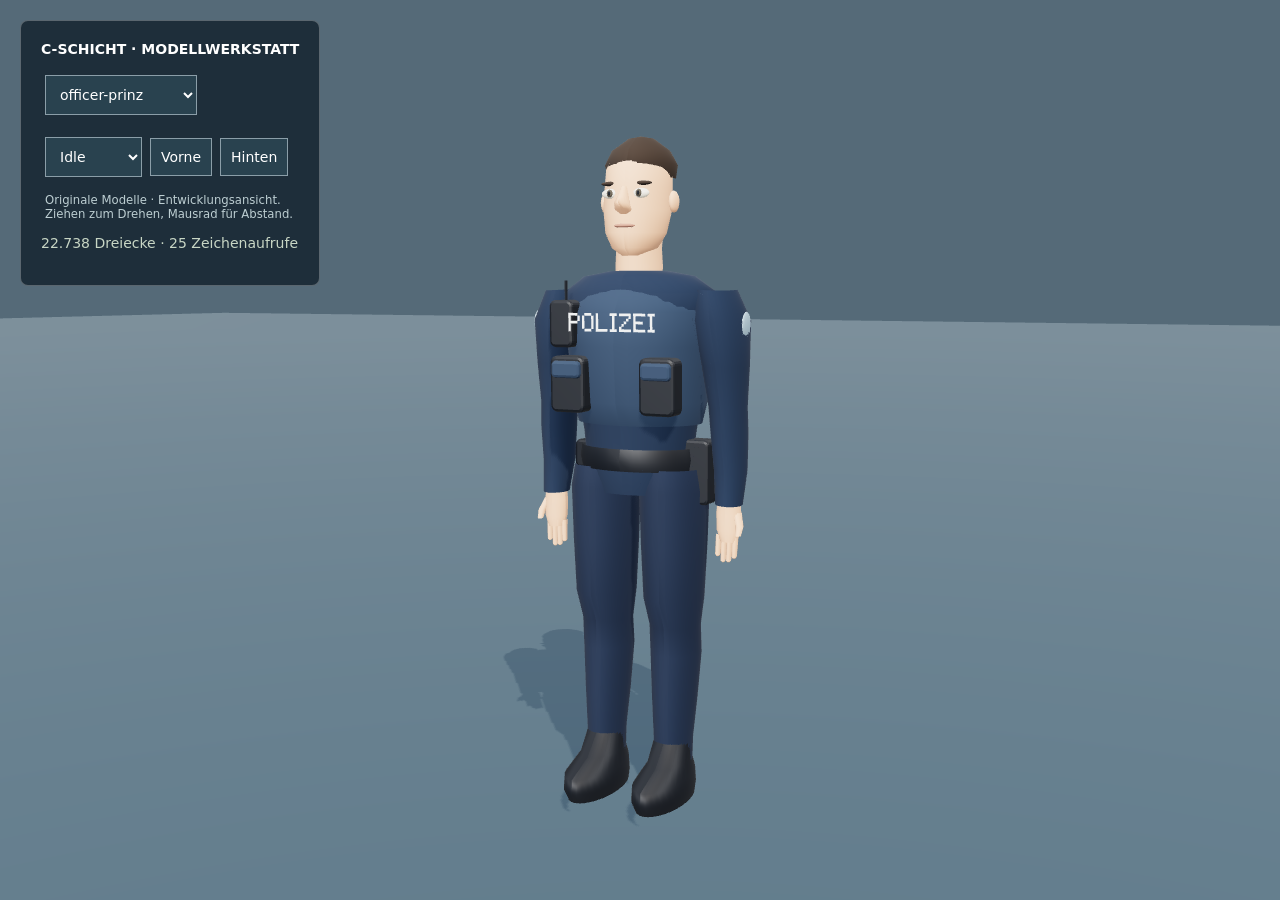
==== model-review.html @ c95f8749 "Publish C-Schicht playable web demo" ====
<!doctype html>
<html lang="de">
<script type="module" crossorigin src="./assets/models-CrBPXFGr.js"></script>
<link rel="modulepreload" crossorigin href="./assets/OrbitControls-BTS-Zrq_.js">

  <meta charset="utf-8" /><meta
    name="viewport"
    content="width=device-width,initial-scale=1"
  /><title>C-Schicht · Modellwerkstatt</title
  ><style>body{color:#fff;background:#172631;margin:0;font:14px system-ui}canvas{display:block}aside{background:#172631dd;border:1px solid #fff4;border-radius:8px;padding:20px;position:absolute;top:20px;left:20px}select,button{font:inherit;color:#fff;background:#29424f;border:1px solid #8b9ea8;margin:4px;padding:10px}small{color:#bdced2;max-width:250px;margin:12px 4px;display:block}#stats{color:#c8d6c5}</style
  ><canvas id="view"></canvas>
  <aside>
    <b>C-SCHICHT · MODELLWERKSTATT</b>
    <p><select id="model"></select></p>
    <select id="animation"></select
    ><button id="front">Vorne</button><button id="back">Hinten</button
    ><small
      >Originale Modelle · Entwicklungsansicht. Ziehen zum Drehen, Mausrad für
      Abstand.</small
    >
    <p id="stats"></p>
  </aside>
</html>
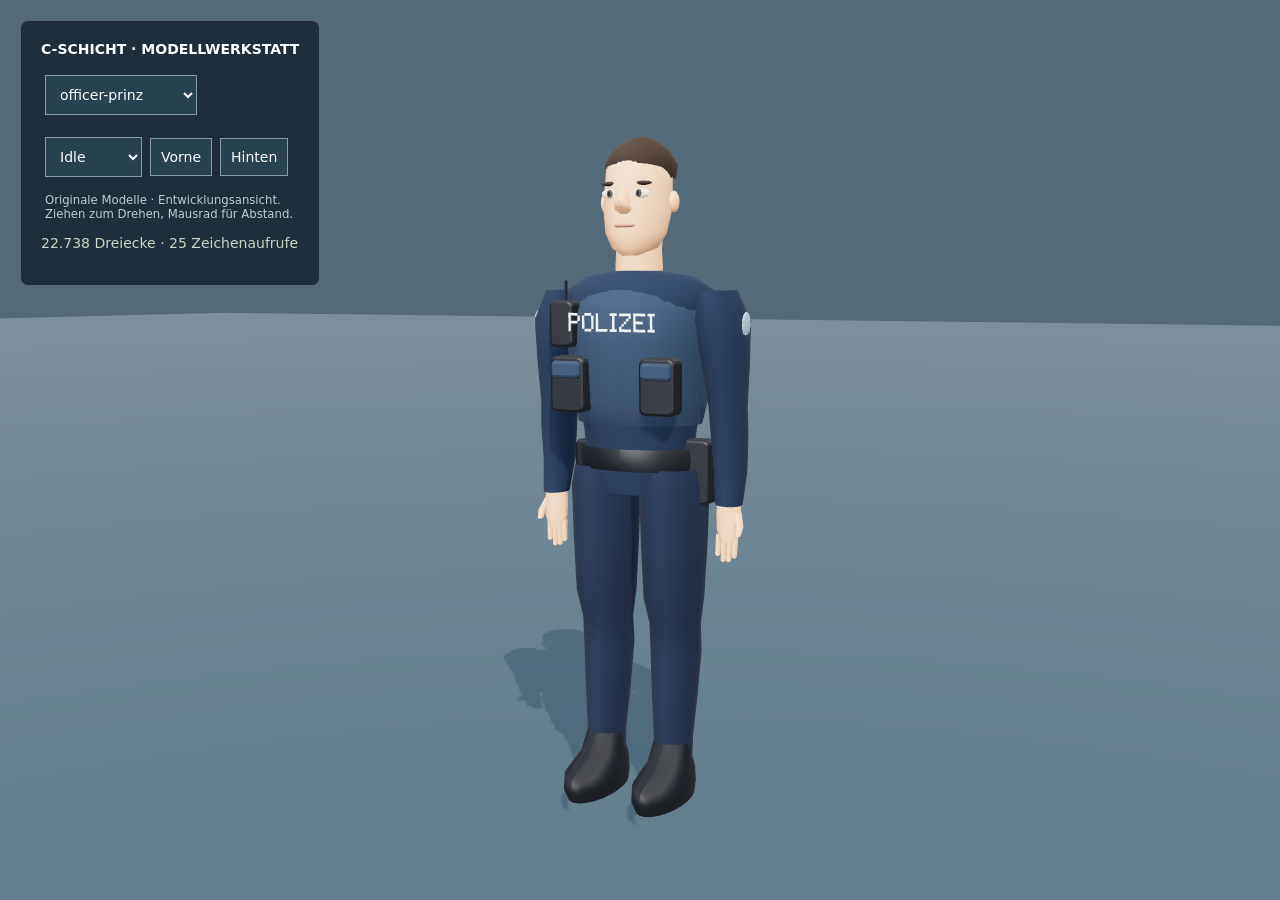
==== commit de0e2f42: "Publish automatic dispatch and shift weather" ====
--- a/model-review.html
+++ b/model-review.html
@@ -1,7 +1,7 @@
 <!doctype html>
 <html lang="de">
-<script type="module" crossorigin src="./assets/models-CrBPXFGr.js"></script>
-<link rel="modulepreload" crossorigin href="./assets/OrbitControls-BTS-Zrq_.js">
+<script type="module" crossorigin src="./assets/models-Cn08KnSg.js"></script>
+<link rel="modulepreload" crossorigin href="./assets/OrbitControls-Dr9Az63-.js">
 
   <meta charset="utf-8" /><meta
     name="viewport"
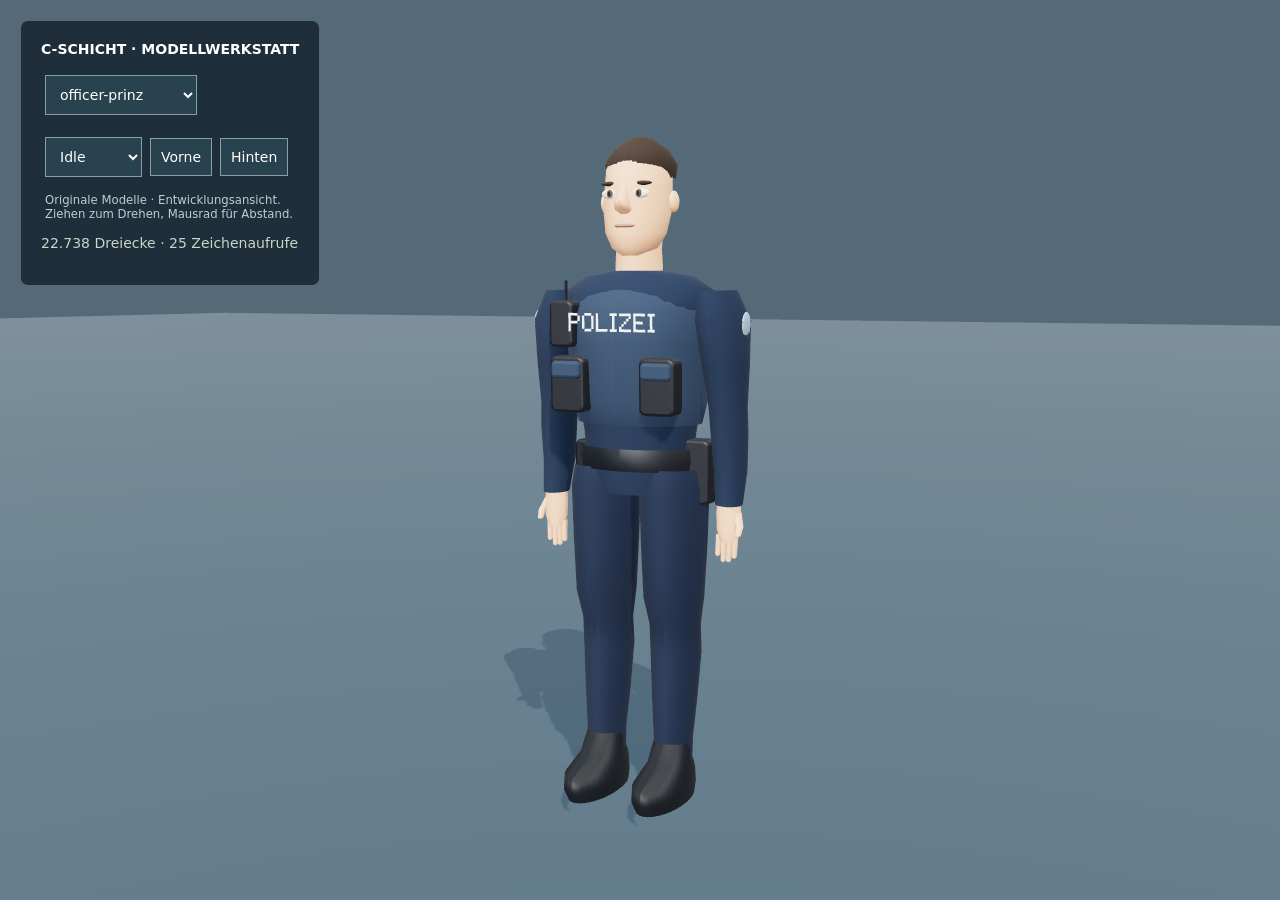
==== commit 863345ce: "Publish redesigned 3D title menu" ====
--- a/model-review.html
+++ b/model-review.html
@@ -1,7 +1,7 @@
 <!doctype html>
 <html lang="de">
-<script type="module" crossorigin src="./assets/models-Cn08KnSg.js"></script>
-<link rel="modulepreload" crossorigin href="./assets/OrbitControls-Dr9Az63-.js">
+<script type="module" crossorigin src="./assets/models-SH6ivObC.js"></script>
+<link rel="modulepreload" crossorigin href="./assets/OrbitControls-CpX_jZPZ.js">
 
   <meta charset="utf-8" /><meta
     name="viewport"
